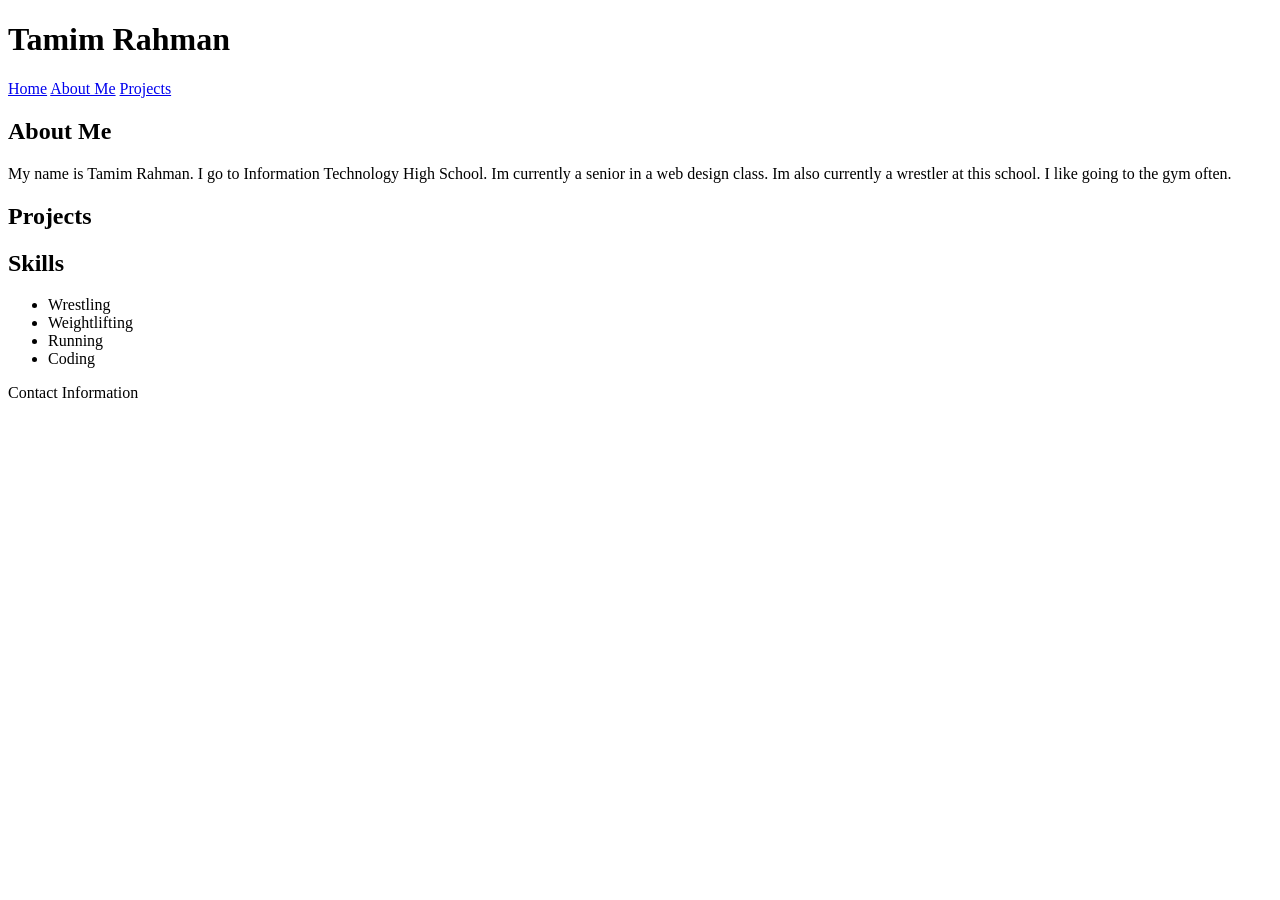
==== index.html @ 4bc8e9a2 "Added skills section" ====
<!DOCTYPE html>
<html>
<head>
    <title>Tamim Rahman | Portfolio</title>
</head>

<body>
    <header>
        <h1>Tamim Rahman</h1>
        <nav>
            <a href="#">Home</a>
            <a href="#about-me">About Me</a>
            <a href="#projects">Projects</a>
        </nav>
    </header>
    <section id="about-me">
        <h1>About Me</h1>
        <p>My name is Tamim Rahman. I go to Information Technology High School. Im currently a senior in a web design class. Im also currently a wrestler at this school. I like going to the gym often.</p>
    </section>
    <section id="projects">
        <h1>Projects</h1>
        <p></p>
    </section>
        <section id="skills">
        <h1>Skills</h1>
        <ul>
            <li>Wrestling</li>
            <li>Weightlifting</li>
            <li>Running</li>
            <li>Coding</li>
        </ul>
    </section>
    <footer>
        <p>Contact Information</p>
    </footer>
</body>

</html>
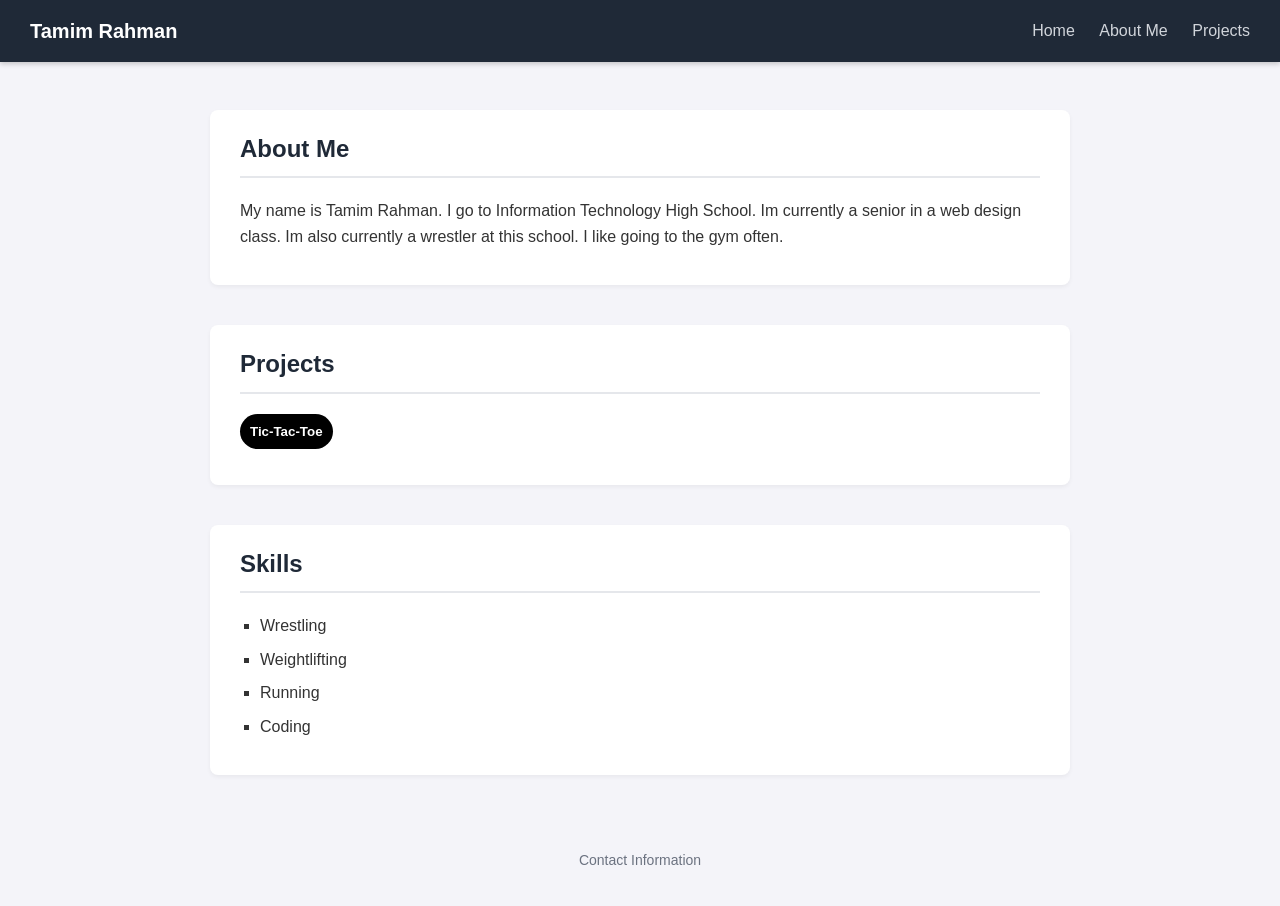
==== commit 5d892cd1: "tic tac toe done" ====
--- a/index.html
+++ b/index.html
@@ -2,6 +2,7 @@
 <html>
 <head>
     <title>Tamim Rahman | Portfolio</title>
+    <link rel="stylesheet" href="style.css">
 </head>
 
 <body>
@@ -19,6 +20,8 @@
     </section>
     <section id="projects">
         <h1>Projects</h1>
+        <a>
+        <a href="tic-tac-toe.html"><button> Tic-Tac-Toe</button></a>
         <p></p>
     </section>
         <section id="skills">
@@ -32,6 +35,7 @@
     </section>
     <footer>
         <p>Contact Information</p>
+        <p></p>
     </footer>
 </body>
 
--- a/style.css
+++ b/style.css
@@ -0,0 +1,84 @@
+body {
+    font-family: Arial, sans-serif;
+    margin: 0;
+    padding-top: 70px;
+    background-color: #f4f4f9;
+    color: #333;
+    line-height: 1.6;
+}
+
+header {
+    background-color: #1f2937;
+    padding: 15px 30px;
+    width: 100%;
+    position: fixed;
+    top: 0;
+    left: 0;
+    display: flex;
+    justify-content: space-between;
+    align-items: center;
+    box-sizing: border-box;
+    box-shadow: 0 2px 5px rgba(0, 0, 0, 0.2);
+    z-index: 1000;
+}
+
+header h1 {
+    color: white;
+    font-size: 20px;
+    margin: 0;
+}
+
+nav a {
+    color: #d1d5db;
+    text-decoration: none;
+    margin-left: 20px;
+    font-size: 16px;
+    transition: color 0.2s;
+}
+
+nav a:hover {
+    color: white;
+    text-decoration: underline;
+}
+
+section {
+    max-width: 800px;
+    margin: 40px auto;
+    padding: 20px 30px;
+    background: white;
+    border-radius: 8px;
+    box-shadow: 0 2px 4px rgba(0, 0, 0, 0.05);
+}
+
+section h1 {
+    font-size: 24px;
+    color: #1f2937;
+    border-bottom: 2px solid #e5e7eb;
+    padding-bottom: 8px;
+    margin-top: 0;
+}
+
+#skills ul {
+    list-style-type: square;
+    padding-left: 20px;
+}
+
+#skills li {
+    margin-bottom: 8px;
+}
+
+footer {
+    text-align: center;
+    padding: 20px;
+    color: #6b7280;
+    font-size: 14px;
+}
+
+button {
+    border-radius: 45px;
+    background-color: black;
+    color:white;
+    font-weight: bold;
+    border: 0;
+    padding: 10px;
+}
